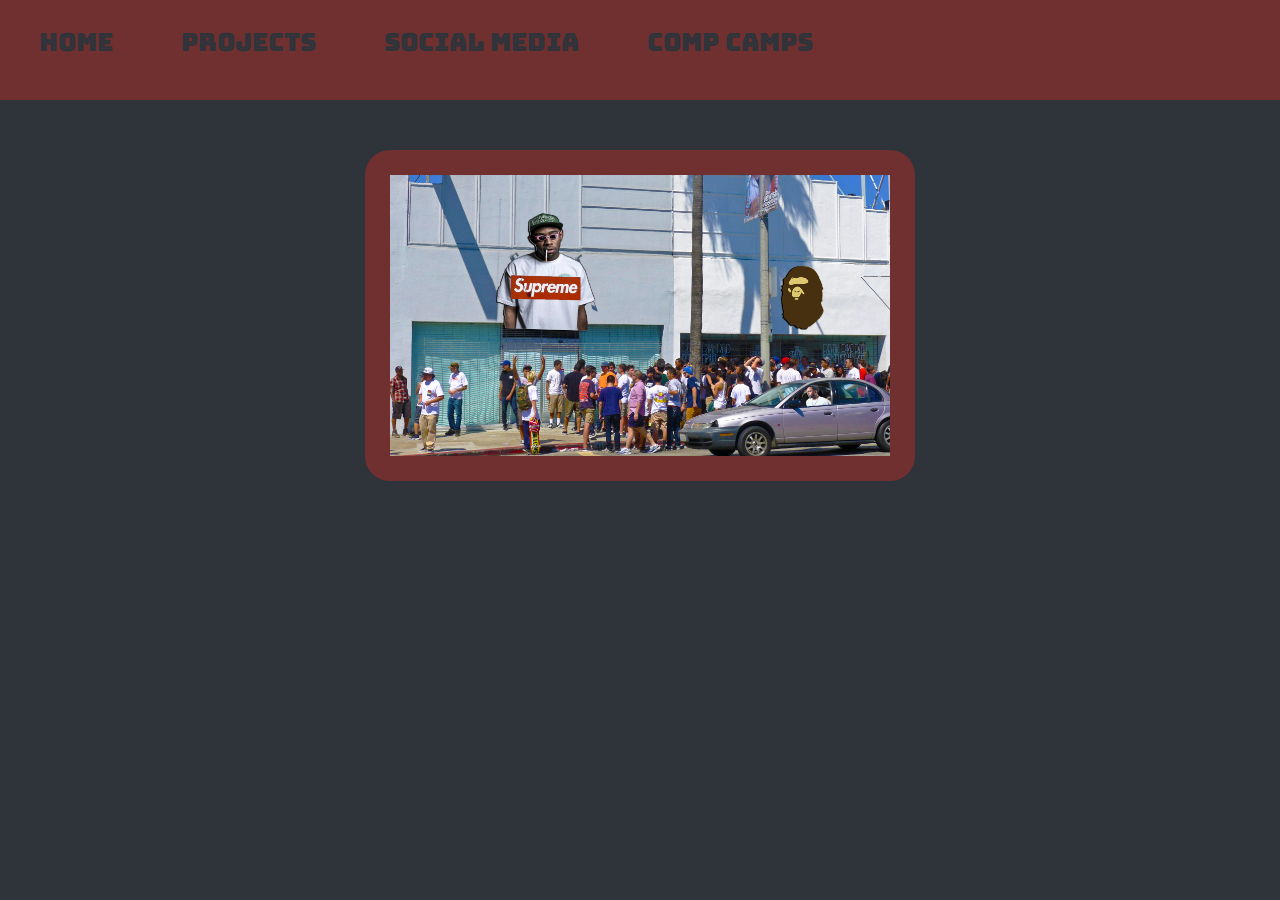
==== projects.html @ eca6edf1 "Changes to page" ====
<!DOCTYPE html>
<html>

  <head>
    <link href="css/style.css" rel="stylesheet">
    <link href="https://fonts.googleapis.com/css?family=Bungee+Inline" rel="stylesheet">
  <title> Home </title>
  </head>

  <body>
      <div class="nav">
          <ul>
            <li class="nav-link"><a href="index.html">Home</a></li>
            <li class="nav-link"><a href="projects.html">Projects</a></li>
            <li class="nav-link"><a href="media.html">Social Media</a></li>
            <li class="nav-link"><a href="http://compcamps.com">Comp Camps</a></li>
          </ul>
      </div>

      <div>
        <img src="image/tyler.jpg" class="wallpaper">
    <h1>  </h1>
    <h3>  </h3>
    <p>   </p>
      </div>
  </body>

</html>
---- css/style.css ----
html, body{
  width: 100%;
  margin: 0;
  padding: 0;
  background-color: #2F343B;
}

.container{
  text-align: center;
  font-size: 35px;
  color: #E3CDA4;
  font-family: 'Bungee Inline', cursive;
  border: 40px solid #703030;
  margin-top: -20px;
}

.picture{
  margin-top: 50px;
  border-radius: 50%;
  width: 300px;
  border:25px solid #703030;
  -webkit-transition: all 0.5s;
}

.nav{
background-color: #703030;
margin: 0;
padding: 0;

}

.nav-link{
display: inline-block;
padding: 25px;
font-family: 'Bungee Inline', cursive;
height: 50px;
vertical-align: middle;
margin-left: 14px;
}

a{
color: #2F343B;
text-decoration: none;
font-size: 25px;
-webkit-transition: all 0.5s;
display: inline-block;
}

.nav-icon{
  font-family: none;
  padding: 25px;
  display: inline-block;
  vertical-align: middle;
  margin-right: 14px;
  margin-top: 12px;
}

a:hover{
  -webkit-transition: all 0.5s;
  text-decoration: none;
  color: #703030;
  background-color: #2F343B;
  padding: 5px;
  border-radius: 50px;
}

img:hover{

  text-decoration: none;
  color: #703030;
  background-color: #2F343B;
  padding: 5px;

}

.wallpaper{
  width: 500px;
  border-radius: 25px;
  border:25px solid #703030;
  text-align: center;
  display: block;
  margin: 0 auto;
  margin-top: 50px;
}

ul{
  margin: 0;
  padding: 0;
}

.right-align {
  float: right;
}

.nav-icon{
display: inline-block;
padding: 25px;
height: 50px;
vertical-align: middle;
}

.lower{
  text-align: center;
  font-size: 25px;
  color: #2F343B;
  font-family: 'Shrikhand', cursive;
  background-color: #E3CDA4;
  padding-top: 125px;
  padding-bottom: 600px;
}

p {
    display: block;
    -webkit-margin-before: 0em;
    -webkit-margin-after: 0em;
    -webkit-margin-start: 0px;
    -webkit-margin-end: 0px;
}

#arrowdown {
  background-color: inherit;
  border: 0;
  cursor: pointer;
  animation: downAnim 2s infinite;
}

.underline{
  text-decoration: underline;
}

@keyframes downAnim {
  0% {
    opacity: 0;
    transform: translateY(-20px);
  }
  50% {
    opacity: 1.0;
  }
  100% {
    opacity: 0;
    transform: translateY(20px);
  }
}
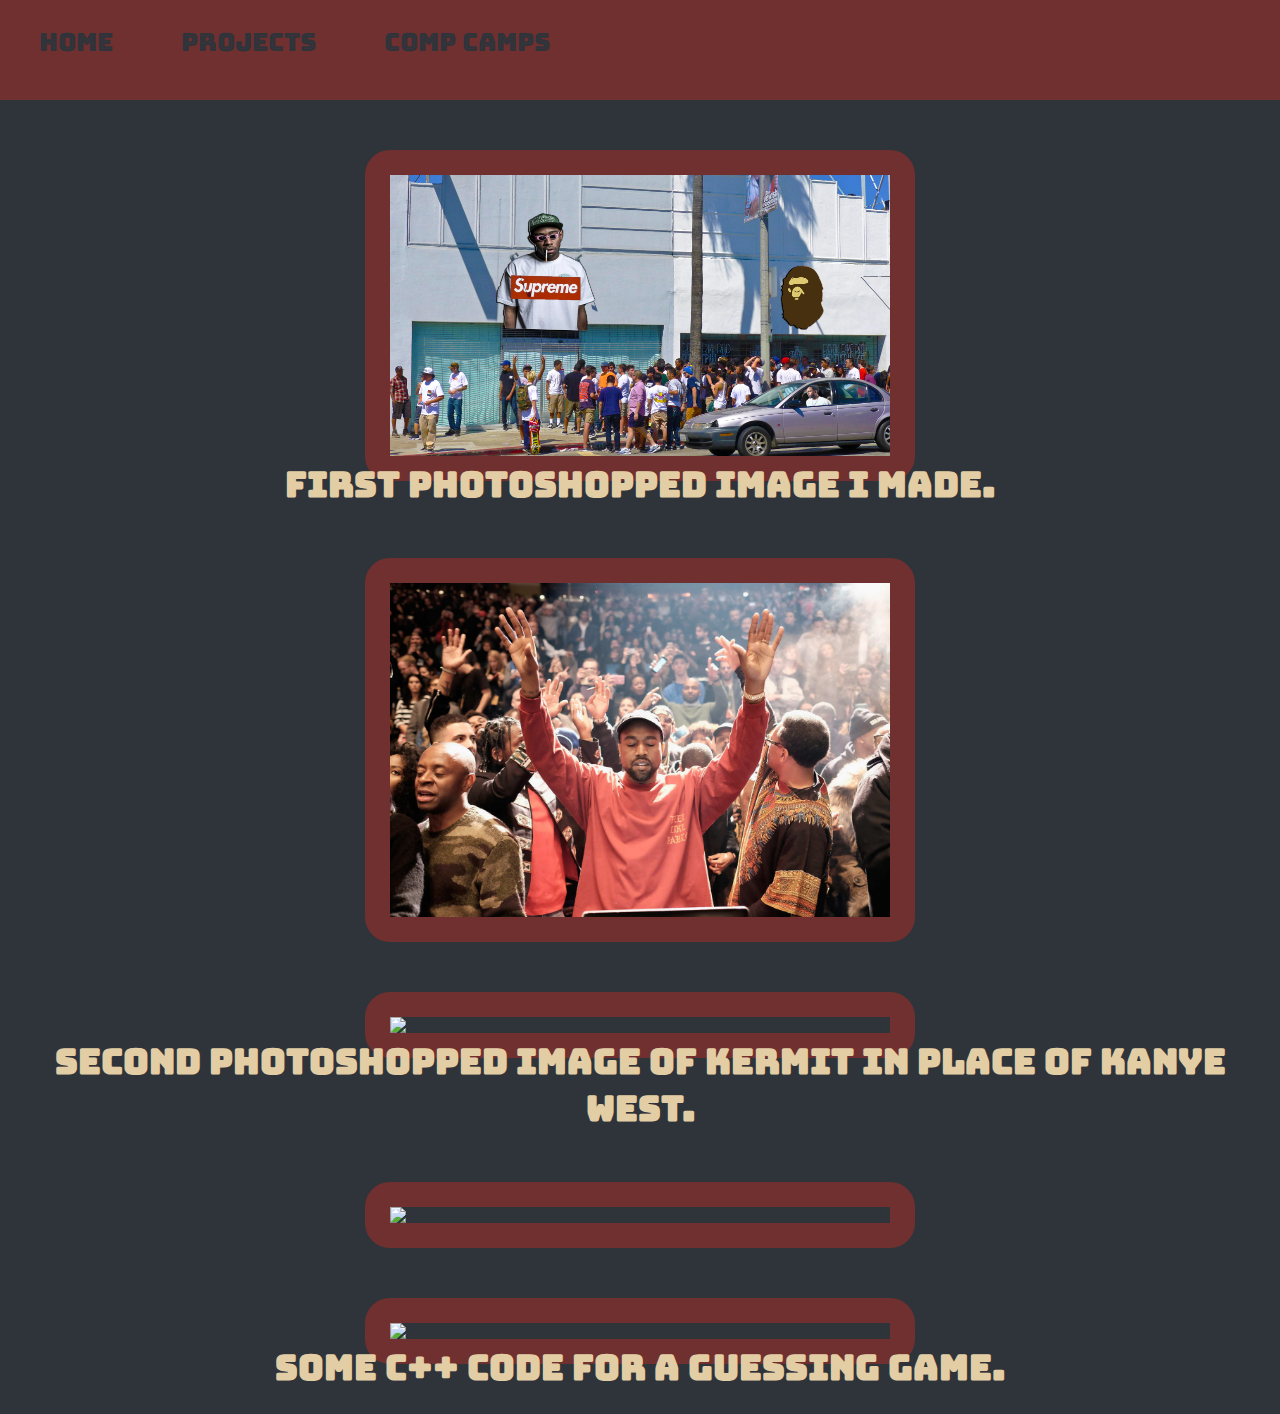
==== commit 5517e9ec: "nice" ====
--- a/projects.html
+++ b/projects.html
@@ -5,23 +5,29 @@
     <link href="css/style.css" rel="stylesheet">
     <link href="https://fonts.googleapis.com/css?family=Bungee+Inline" rel="stylesheet">
   <title> Home </title>
+  <link rel="icon"
+      href="image/iconbape.png" />
   </head>
 
   <body>
       <div class="nav">
           <ul>
-            <li class="nav-link"><a href="index.html">Home</a></li>
-            <li class="nav-link"><a href="projects.html">Projects</a></li>
-            <li class="nav-link"><a href="media.html">Social Media</a></li>
-            <li class="nav-link"><a href="http://compcamps.com">Comp Camps</a></li>
+            <li class="nav-link"><a class="link" href="index.html">Home</a></li>
+            <li class="nav-link"><a class="link" href="projects.html">Projects</a></li>
+            <li class="nav-link"><a class="link" href="http://compcamps.com">Comp Camps</a></li>
           </ul>
       </div>
 
       <div>
         <img src="image/tyler.jpg" class="wallpaper">
-    <h1>  </h1>
-    <h3>  </h3>
-    <p>   </p>
+        <h1 class="projectcontainer" >First Photoshopped image I made.</h1>
+        <img src="image/kanyewest.jpg" class="wallpaper">
+        <img src="image/kermitsupreme.png" class="wallpaper">
+        <h1 class="projectcontainer">Second Photoshopped image of Kermit in place of Kanye West.</h1>
+        <img src="image/cplusone.png" class="wallpaper">
+        <img src="image/cplustwo.png" class="wallpaper">
+        <h1 class="projectcontainer">Some C++ code for a guessing game.</h1>
+
       </div>
   </body>
 
--- a/css/style.css
+++ b/css/style.css
@@ -38,7 +38,7 @@
 margin-left: 14px;
 }
 
-a{
+.link{
 color: #2F343B;
 text-decoration: none;
 font-size: 25px;
@@ -55,7 +55,7 @@
   margin-top: 12px;
 }
 
-a:hover{
+.link:hover{
   -webkit-transition: all 0.5s;
   text-decoration: none;
   color: #703030;
@@ -69,7 +69,6 @@
   text-decoration: none;
   color: #703030;
   background-color: #2F343B;
-  padding: 5px;
 
 }
 
@@ -106,7 +105,7 @@
   font-family: 'Shrikhand', cursive;
   background-color: #E3CDA4;
   padding-top: 125px;
-  padding-bottom: 600px;
+  padding-bottom: 56px;
 }
 
 p {
@@ -141,3 +140,16 @@
     transform: translateY(20px);
   }
 }
+
+.backdrop{
+  width: 500px;
+margin-top: 50px;
+}
+
+.projectcontainer{
+  text-align: center;
+  font-size: 35px;
+  color: #E3CDA4;
+  font-family: 'Bungee Inline', cursive;
+  margin-top: -20px;
+}
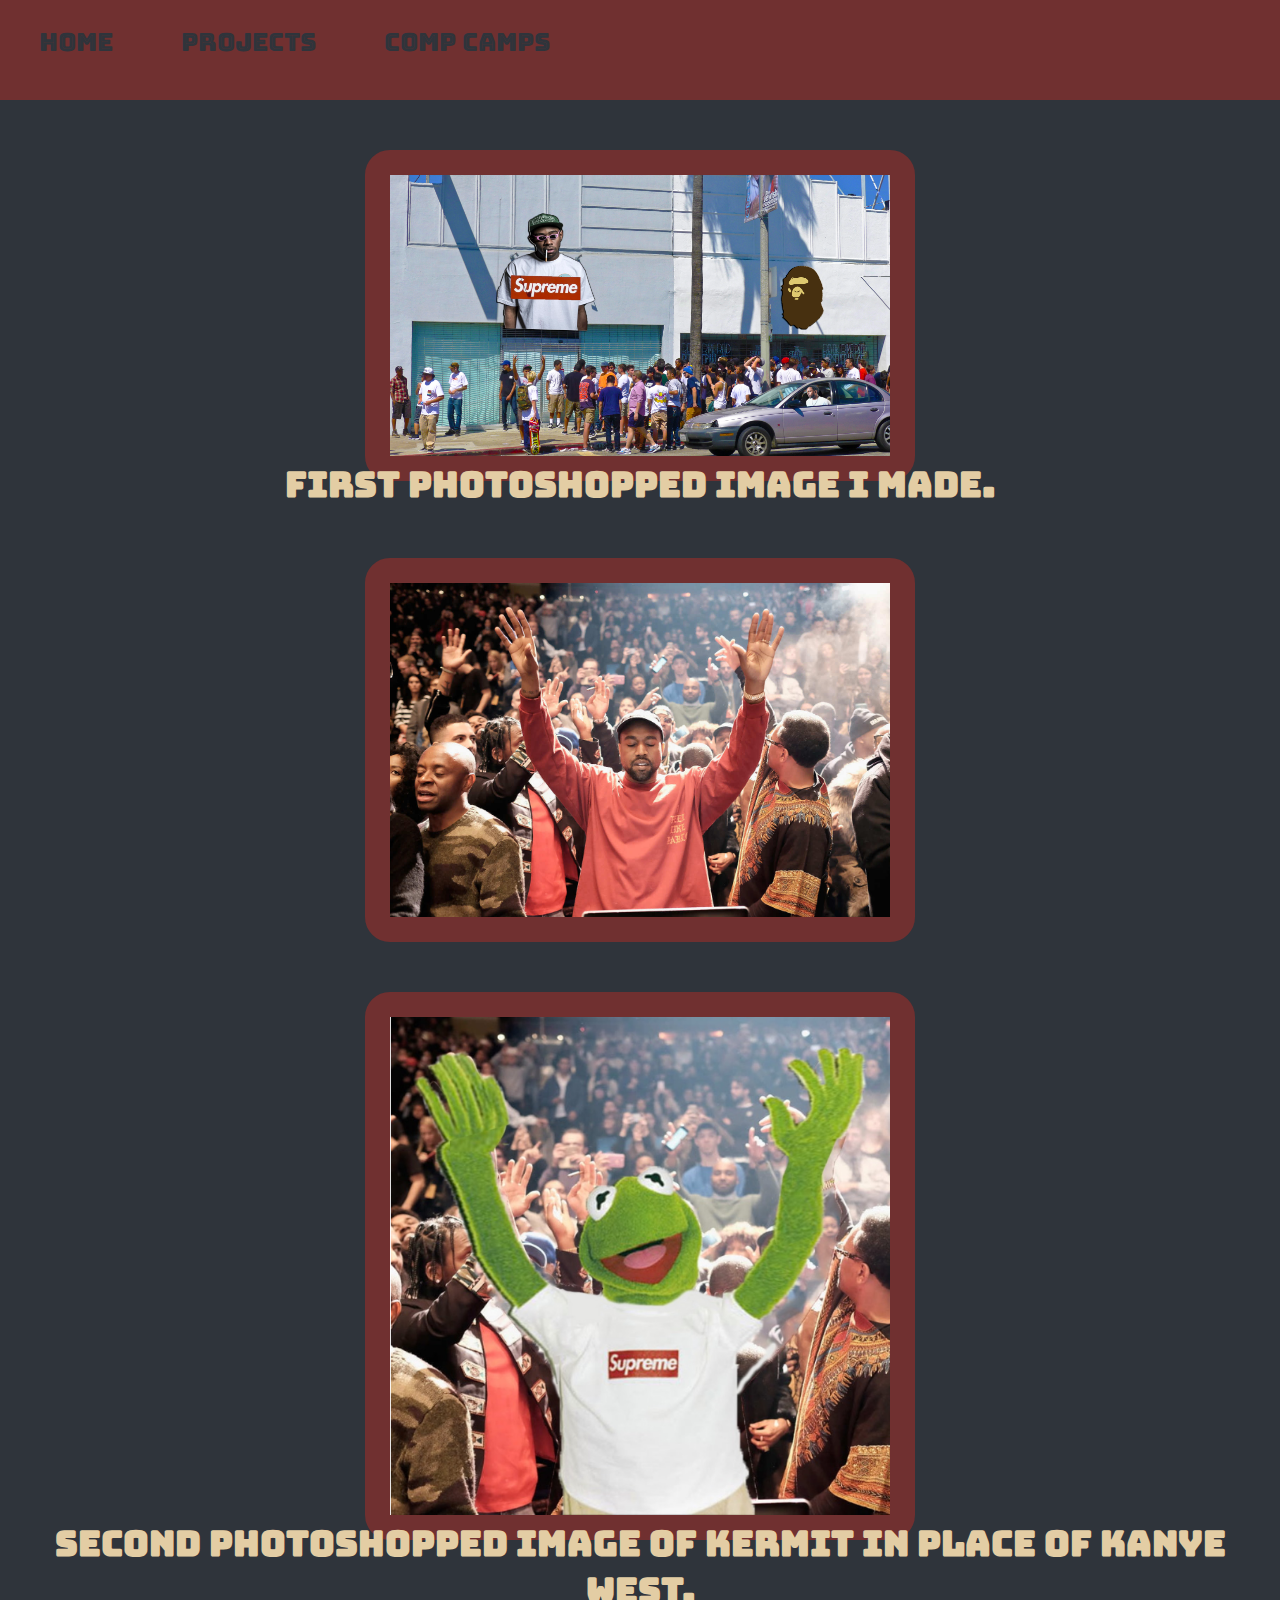
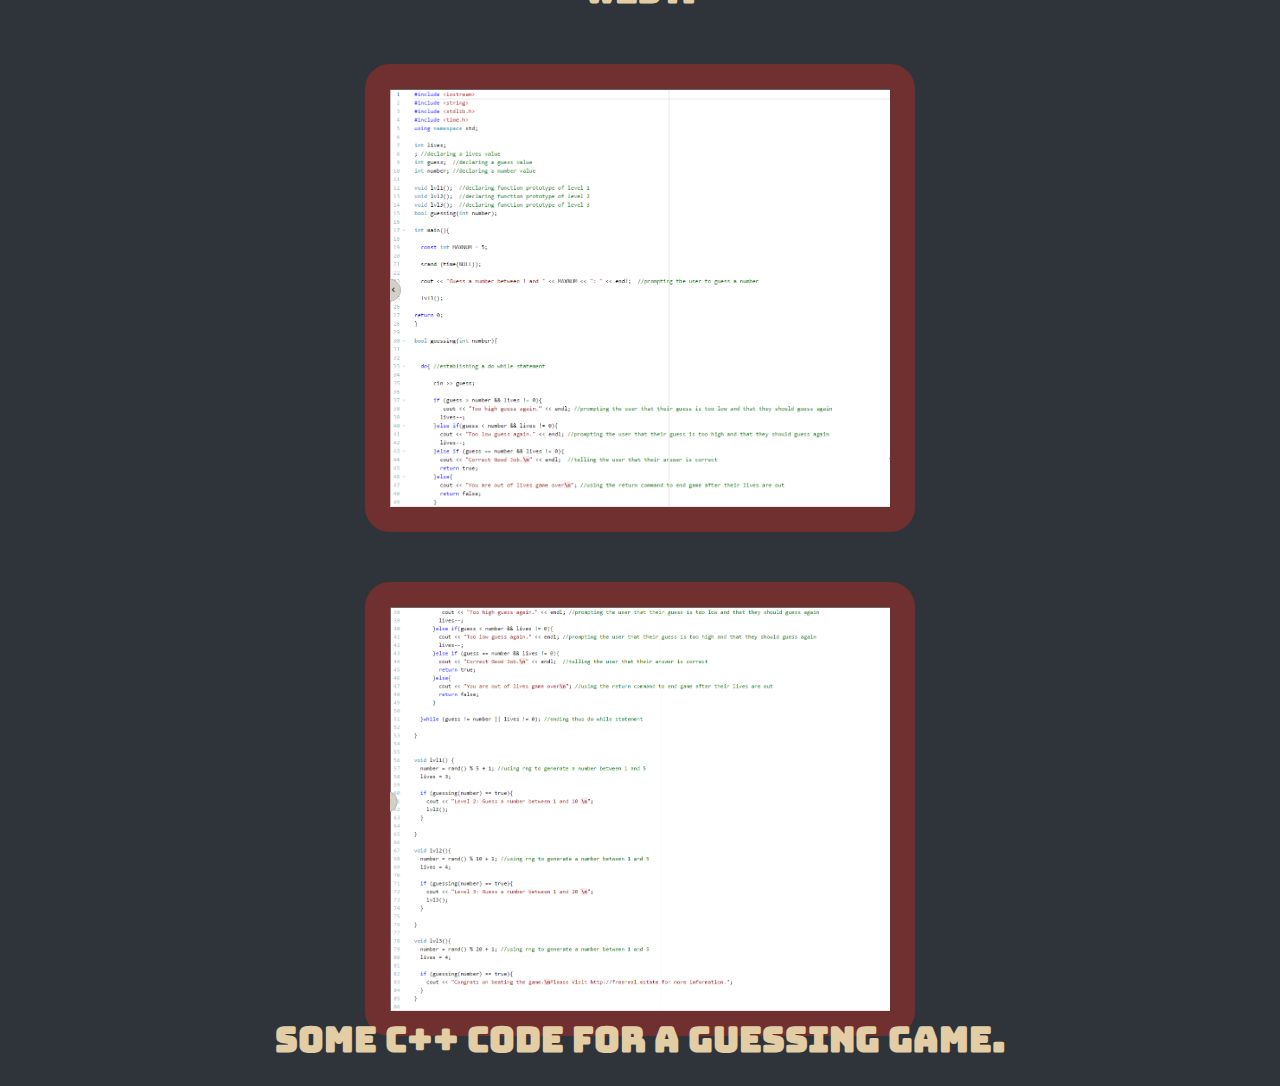
==== commit 2aadbd6d: "image fix" ====
--- a/projects.html
+++ b/projects.html
@@ -22,10 +22,10 @@
         <img src="image/tyler.jpg" class="wallpaper">
         <h1 class="projectcontainer" >First Photoshopped image I made.</h1>
         <img src="image/kanyewest.jpg" class="wallpaper">
-        <img src="image/kermitsupreme.png" class="wallpaper">
+        <img src="image/kermitsupreme.PNG" class="wallpaper">
         <h1 class="projectcontainer">Second Photoshopped image of Kermit in place of Kanye West.</h1>
-        <img src="image/cplusone.png" class="wallpaper">
-        <img src="image/cplustwo.png" class="wallpaper">
+        <img src="image/cplusone.PNG" class="wallpaper">
+        <img src="image/cplustwo.PNG" class="wallpaper">
         <h1 class="projectcontainer">Some C++ code for a guessing game.</h1>
 
       </div>
